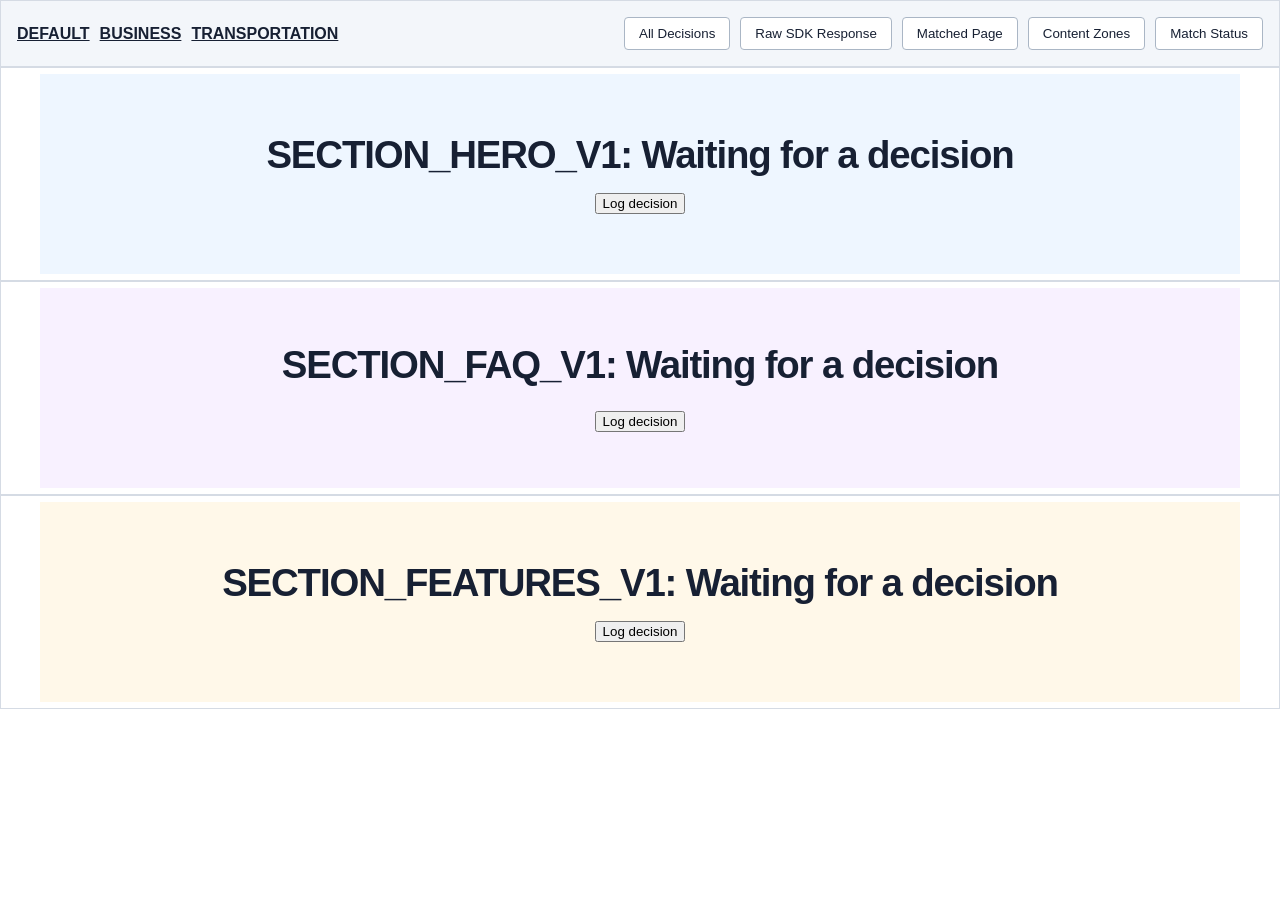
==== index-optimizely.html @ 622ed7cf "Serve saved AEM fragments for personalization demo" ====
<!doctype html>
<html lang="en">
<head>
  <!-- Google Tag Manager -->
  <script>
    (function(w,d,s,l,i){w[l]=w[l]||[];w[l].push({'gtm.start':
        new Date().getTime(),event:'gtm.js'});var f=d.getElementsByTagName(s)[0],
      j=d.createElement(s),dl=l!='dataLayer'?'&l='+l:'';j.async=true;j.src=
      'https://www.googletagmanager.com/gtm.js?id='+i+dl;f.parentNode.insertBefore(j,f);
    })(window,document,'script','dataLayer','GTM-MMB8X5HR');
  </script>
  <!-- End Google Tag Manager -->
  <!-- Optimizely Script -->

  <script>(function() {
    var a = 24176680311
      , c = "https:" == document.location.protocol ? "https://" : "http://"
      , b = document.createElement("script");
    b.type = "text/javascript";
    b.async = !!0;
    b.src = c + "www.vodafone.com.au/js/" + a + ".js";
    a = document.getElementsByTagName("script")[0];
    a.parentNode.insertBefore(b, a)})();</script>

  <!-- End Optimizely Script -->
  <!-- Registers the Vodafone custom element used by the AEM banner fragments. -->
  <script defer src="./assets/vodafone/js/hero-banner.min.js"></script>
  <meta charset="UTF-8" />
  <meta name="viewport" content="width=device-width, initial-scale=1.0" />
  <title>Home</title>
  <link rel="stylesheet" href="style.css" />
  <style>
      main .section-content { flex-direction: column; gap: 16px; }
  </style>
</head>
<body>
<main>
  <div class="debug-toolbar">
    <nav class="experience-links" aria-label="Experience selection">
      <a href="?" data-utm-source="">DEFAULT</a>
      <a href="?utm_source=BUSINESS" data-utm-source="BUSINESS">BUSINESS</a>
      <a href="?utm_source=TRANSPORTATION" data-utm-source="TRANSPORTATION">TRANSPORTATION</a>
    </nav>
    <div class="debug-actions" role="group" aria-label="Personalization debug actions">
      <button type="button" data-debug-action="decisions">All Decisions</button>
      <button type="button" data-debug-action="raw">Raw SDK Response</button>
      <button type="button" data-debug-action="page">Matched Page</button>
      <button type="button" data-debug-action="zones">Content Zones</button>
      <button type="button" data-debug-action="status">Match Status</button>
    </div>
  </div>


  <section id="section-hero">
    <div class="page-section hero-default">
      <div class="section-content">
        <h1>SECTION_HERO_V1: Waiting for a decision</h1>
        <button type="button" class="log-decision">Log decision</button>
      </div>
    </div>
  </section>

  <section id="section-faq">
    <div class="page-section faq">
      <div class="section-content">
        <h1>SECTION_FAQ_V1: Waiting for a decision</h1>
        <button type="button" class="log-decision">Log decision</button>
      </div>
    </div>
  </section>

  <section id="section-features">
    <div class="page-section features">
      <div class="section-content">
        <h1>SECTION_FEATURES_V1: Waiting for a decision</h1>
        <button type="button" class="log-decision">Log decision</button>
      </div>
    </div>
  </section>
</main>

<script type="module">
  import { applyPersonalizationFromOptimizely, connectToDecisions, debugOptimizely } from './personalization-optimizely.js';
  import { connectDecisionDebug } from './debug.js';

  debugOptimizely();

  connectToDecisions(applyPersonalizationFromOptimizely, 'main');

  connectDecisionDebug('main');
</script>
</body>
</html>
---- style.css ----
:root {
  font-family: Arial, Helvetica, sans-serif;
  color: #172033;
  background: #ffffff;
}

* {
  box-sizing: border-box;
}

body {
  margin: 0;
}

main > section {
  min-height: 200px;
  border: 1px solid #d5dbe4;
}

.page-section {
  padding: 6px 16px;
}

.section-content {
  width: min(100%, 1200px);
  min-height: 200px;
  margin: 0 auto;
  display: flex;
  align-items: center;
  justify-content: center;
  padding: 16px;
  text-align: center;
}

.page-section h1,
.page-section h2 {
  margin: 0;
  font-size: clamp(1.5rem, 3vw, 2.5rem);
  line-height: 1.1;
  letter-spacing: -0.03em;
  overflow-wrap: anywhere;
}

.feature-grid {
  width: 100%;
  display: flex;
  flex-wrap: wrap;
  justify-content: center;
  align-items: stretch;
  gap: 24px;
}

.feature-item {
  flex: 0 1 calc((100% - 72px) / 4);
  min-width: 190px;
  display: grid;
  grid-template-rows: 76px 3.9rem auto;
  align-items: start;
  text-align: center;
}

.feature-item img {
  width: 64px;
  height: 64px;
  display: block;
  margin: 0 auto;
}

.feature-item h2 {
  align-self: center;
  font-size: clamp(1.1rem, 1.6vw, 1.4rem);
  letter-spacing: -0.02em;
}

.feature-item p {
  margin: 0;
  font-size: 1rem;
  line-height: 1.4;
}

.faq .section-content {
  flex-direction: column;
  justify-content: center;
  gap: 24px;
}

.faq-grid {
  width: 100%;
  display: flex;
  flex-wrap: wrap;
  justify-content: center;
  gap: 20px;
}

.faq-item {
  flex: 0 1 calc((100% - 40px) / 3);
  min-width: 220px;
  min-height: 180px;
  padding: 24px;
  background: #ffffff;
  box-shadow: 0 6px 18px rgb(23 32 51 / 12%);
  text-align: center;
}

.faq-item img {
  width: 48px;
  height: 48px;
}

.faq-item h3 {
  margin: 12px 0 8px;
  font-size: 1.25rem;
}

.faq-item p {
  margin: 0;
  line-height: 1.4;
}

.hero-default .section-content {
  background: #eef6ff;
}

.hero-business .section-content {
  background: #f2f8f1;
}

.hero-transportation .section-content {
  background: #f2f8f1;
}


.features .section-content {
  background: #fff8e9;
}

.faq .section-content {
  background: #f8f1ff;
}

.contacts .section-content {
  background: #eefafa;
}

/* Wrapper-based personalization hides only the selected point's alternatives. */
[data-personalization-point] > [data-personalization-experience][hidden] {
  display: none !important;
}

.debug-toolbar {
  width: 100%;
  display: flex;
  flex-wrap: wrap;
  justify-content: space-between;
  align-items: center;
  gap: 12px;
  padding: 16px;
  background: #f3f6fa;
  border: 1px solid #d5dbe4;
}

.debug-toolbar button {
  padding: 8px 14px;
  border: 1px solid #aab6c5;
  border-radius: 4px;
  background: #fff;
  color: #172033;
  cursor: pointer;
}

.debug-toolbar button:hover {
  background: #e7edf5;
}

.experience-links,
.debug-actions {
  display: flex;
  align-items: center;
  flex-wrap: wrap;
  gap: 10px;
}

.experience-links a {
  color: #172033;
  font-weight: 600;
}

.debug-actions {
  margin-left: auto;
  justify-content: flex-end;
}
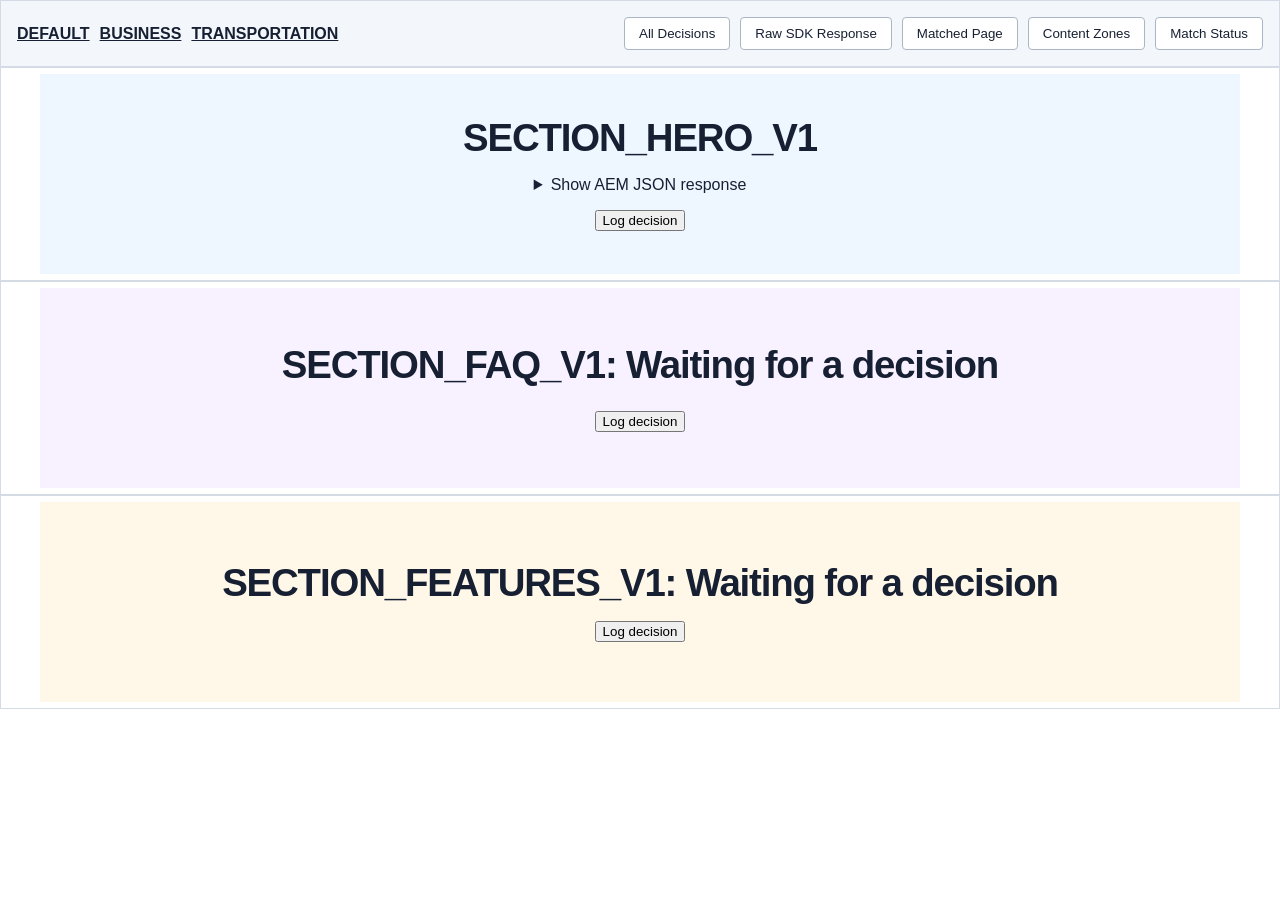
==== commit 4d219e16: "Display saved AEM JSON for personalization decisions" ====
--- a/index-optimizely.html
+++ b/index-optimizely.html
@@ -10,27 +10,14 @@
     })(window,document,'script','dataLayer','GTM-MMB8X5HR');
   </script>
   <!-- End Google Tag Manager -->
-  <!-- Optimizely Script -->
-
-  <script>(function() {
-    var a = 24176680311
-      , c = "https:" == document.location.protocol ? "https://" : "http://"
-      , b = document.createElement("script");
-    b.type = "text/javascript";
-    b.async = !!0;
-    b.src = c + "www.vodafone.com.au/js/" + a + ".js";
-    a = document.getElementsByTagName("script")[0];
-    a.parentNode.insertBefore(b, a)})();</script>
-
-  <!-- End Optimizely Script -->
-  <!-- Registers the Vodafone custom element used by the AEM banner fragments. -->
-  <script defer src="./assets/vodafone/js/hero-banner.min.js"></script>
   <meta charset="UTF-8" />
   <meta name="viewport" content="width=device-width, initial-scale=1.0" />
   <title>Home</title>
   <link rel="stylesheet" href="style.css" />
   <style>
       main .section-content { flex-direction: column; gap: 16px; }
+      .section-content details { width: 100%; }
+      .section-content pre { white-space: pre-wrap; overflow-wrap: anywhere; max-height: 400px; overflow: auto; }
   </style>
 </head>
 <body>
@@ -54,7 +41,11 @@
   <section id="section-hero">
     <div class="page-section hero-default">
       <div class="section-content">
-        <h1>SECTION_HERO_V1: Waiting for a decision</h1>
+        <h1>SECTION_HERO_V1</h1>
+        <details>
+          <summary>Show AEM JSON response</summary>
+          <pre data-personalization-json aria-live="polite">Waiting for a decision.</pre>
+        </details>
         <button type="button" class="log-decision">Log decision</button>
       </div>
     </div>
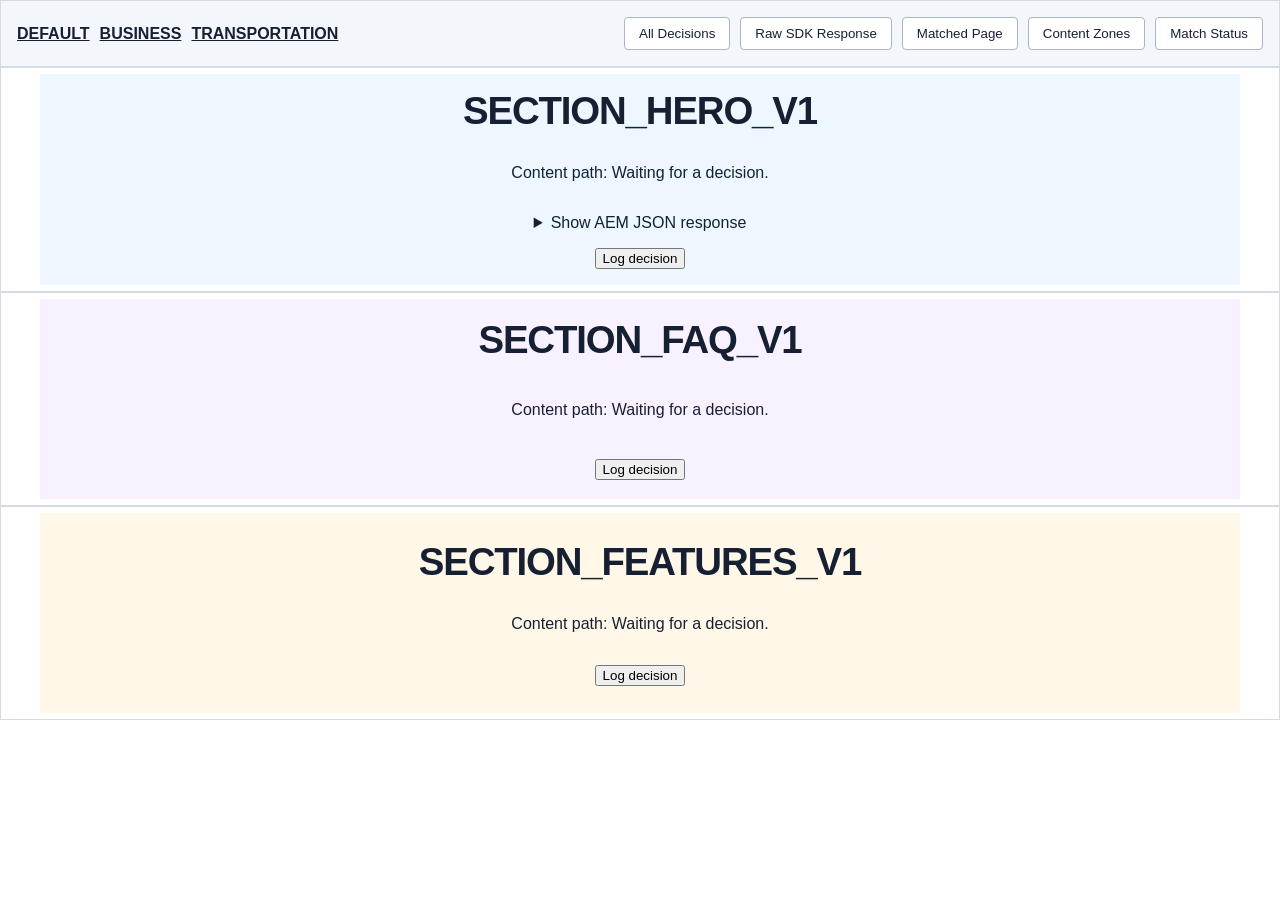
==== commit 500c9336: "Show content path for personalization sections" ====
--- a/index-optimizely.html
+++ b/index-optimizely.html
@@ -42,6 +42,7 @@
     <div class="page-section hero-default">
       <div class="section-content">
         <h1>SECTION_HERO_V1</h1>
+        <p data-personalization-content-path aria-live="polite">Content path: Waiting for a decision.</p>
         <details>
           <summary>Show AEM JSON response</summary>
           <pre data-personalization-json aria-live="polite">Waiting for a decision.</pre>
@@ -54,7 +55,8 @@
   <section id="section-faq">
     <div class="page-section faq">
       <div class="section-content">
-        <h1>SECTION_FAQ_V1: Waiting for a decision</h1>
+        <h1>SECTION_FAQ_V1</h1>
+        <p data-personalization-content-path aria-live="polite">Content path: Waiting for a decision.</p>
         <button type="button" class="log-decision">Log decision</button>
       </div>
     </div>
@@ -63,7 +65,8 @@
   <section id="section-features">
     <div class="page-section features">
       <div class="section-content">
-        <h1>SECTION_FEATURES_V1: Waiting for a decision</h1>
+        <h1>SECTION_FEATURES_V1</h1>
+        <p data-personalization-content-path aria-live="polite">Content path: Waiting for a decision.</p>
         <button type="button" class="log-decision">Log decision</button>
       </div>
     </div>
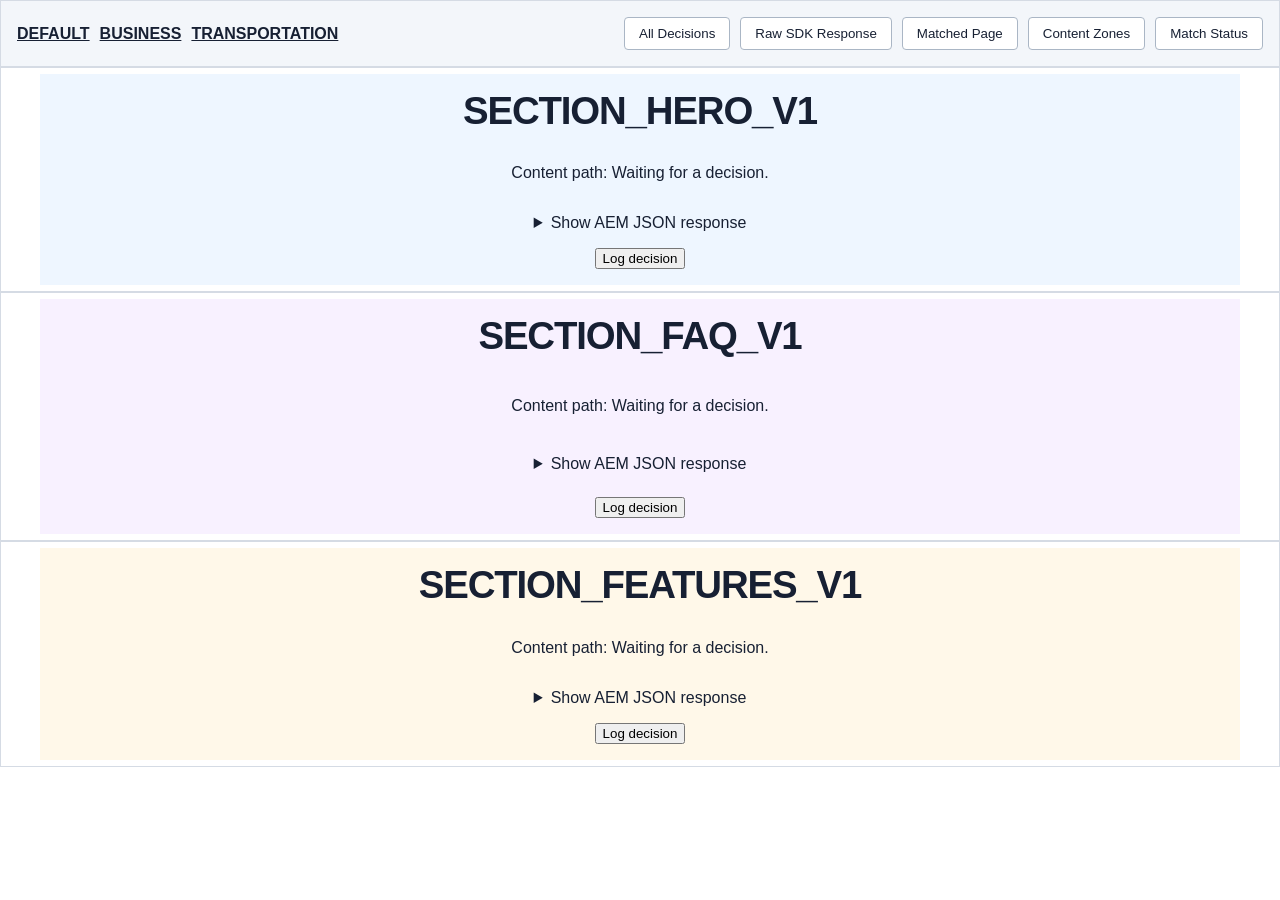
==== commit 7f7bd2ba: "Show personalization responses for all sections" ====
--- a/index-optimizely.html
+++ b/index-optimizely.html
@@ -57,6 +57,10 @@
       <div class="section-content">
         <h1>SECTION_FAQ_V1</h1>
         <p data-personalization-content-path aria-live="polite">Content path: Waiting for a decision.</p>
+        <details>
+          <summary>Show AEM JSON response</summary>
+          <pre data-personalization-json aria-live="polite">Waiting for a decision.</pre>
+        </details>
         <button type="button" class="log-decision">Log decision</button>
       </div>
     </div>
@@ -67,6 +71,10 @@
       <div class="section-content">
         <h1>SECTION_FEATURES_V1</h1>
         <p data-personalization-content-path aria-live="polite">Content path: Waiting for a decision.</p>
+        <details>
+          <summary>Show AEM JSON response</summary>
+          <pre data-personalization-json aria-live="polite">Waiting for a decision.</pre>
+        </details>
         <button type="button" class="log-decision">Log decision</button>
       </div>
     </div>
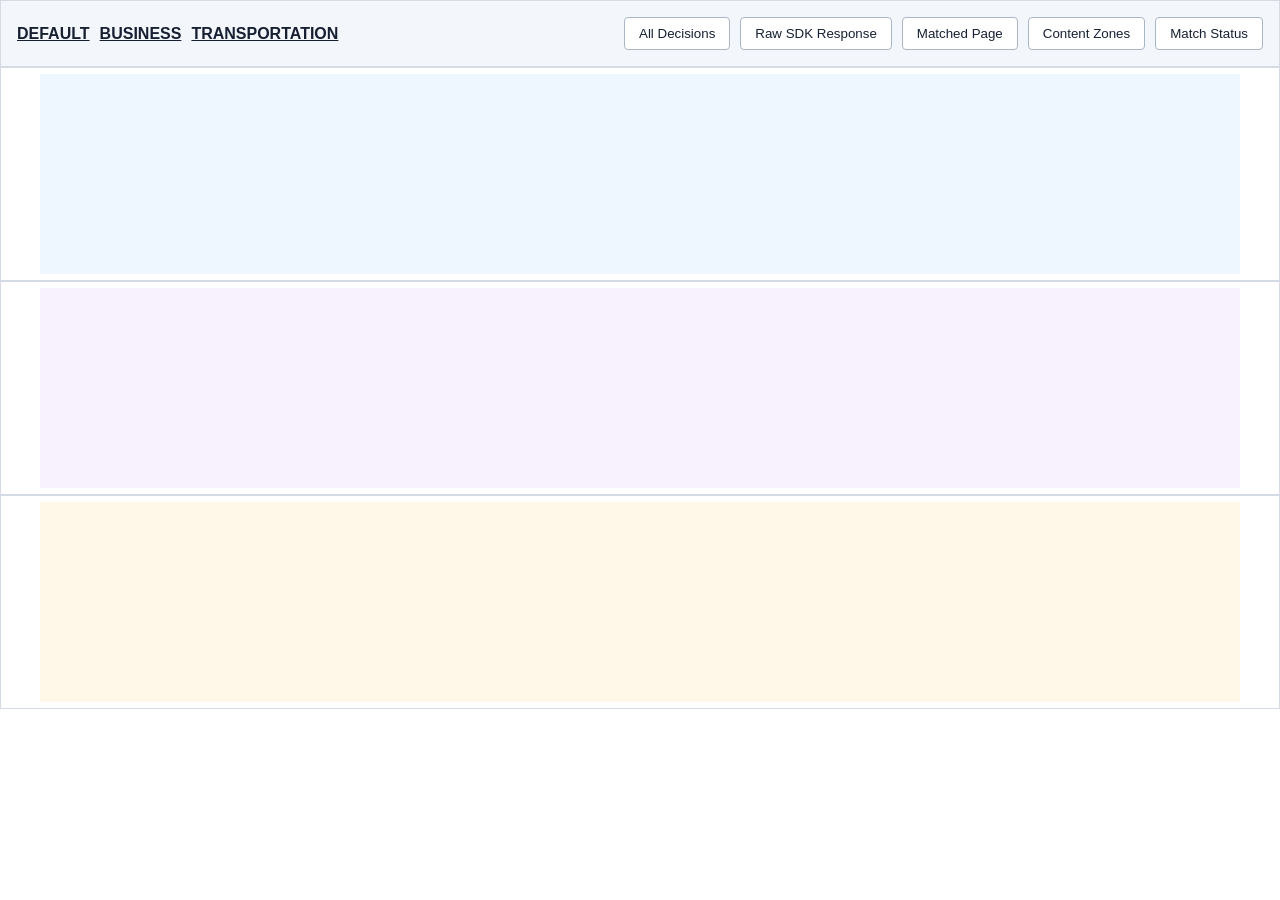
==== commit a0d316ee: "init" ====
--- a/index-optimizely.html
+++ b/index-optimizely.html
@@ -9,15 +9,33 @@
       'https://www.googletagmanager.com/gtm.js?id='+i+dl;f.parentNode.insertBefore(j,f);
     })(window,document,'script','dataLayer','GTM-MMB8X5HR');
   </script>
+
+
+
   <!-- End Google Tag Manager -->
+
+  <!-- Optimizely Script -->
+
+  <script>(function() {
+    var a = 24176680311
+            , c = "https:" == document.location.protocol ? "https://" : "http://"
+            , b = document.createElement("script");
+    b.type = "text/javascript";
+    b.async = !!0;
+    b.src = c + "www.vodafone.com.au/js/" + a + ".js";
+    a = document.getElementsByTagName("script")[0];
+    a.parentNode.insertBefore(b, a)})();</script>
+
+  <!-- End Optimizely Script -->
+
   <meta charset="UTF-8" />
   <meta name="viewport" content="width=device-width, initial-scale=1.0" />
   <title>Home</title>
   <link rel="stylesheet" href="style.css" />
   <style>
       main .section-content { flex-direction: column; gap: 16px; }
-      .section-content details { width: 100%; }
-      .section-content pre { white-space: pre-wrap; overflow-wrap: anywhere; max-height: 400px; overflow: auto; }
+      main section details { width: 100%; }
+      main section pre { white-space: pre-wrap; overflow-wrap: anywhere; max-height: 400px; overflow: auto; }
   </style>
 </head>
 <body>
@@ -41,13 +59,6 @@
   <section id="section-hero">
     <div class="page-section hero-default">
       <div class="section-content">
-        <h1>SECTION_HERO_V1</h1>
-        <p data-personalization-content-path aria-live="polite">Content path: Waiting for a decision.</p>
-        <details>
-          <summary>Show AEM JSON response</summary>
-          <pre data-personalization-json aria-live="polite">Waiting for a decision.</pre>
-        </details>
-        <button type="button" class="log-decision">Log decision</button>
       </div>
     </div>
   </section>
@@ -55,13 +66,6 @@
   <section id="section-faq">
     <div class="page-section faq">
       <div class="section-content">
-        <h1>SECTION_FAQ_V1</h1>
-        <p data-personalization-content-path aria-live="polite">Content path: Waiting for a decision.</p>
-        <details>
-          <summary>Show AEM JSON response</summary>
-          <pre data-personalization-json aria-live="polite">Waiting for a decision.</pre>
-        </details>
-        <button type="button" class="log-decision">Log decision</button>
       </div>
     </div>
   </section>
@@ -69,25 +73,14 @@
   <section id="section-features">
     <div class="page-section features">
       <div class="section-content">
-        <h1>SECTION_FEATURES_V1</h1>
-        <p data-personalization-content-path aria-live="polite">Content path: Waiting for a decision.</p>
-        <details>
-          <summary>Show AEM JSON response</summary>
-          <pre data-personalization-json aria-live="polite">Waiting for a decision.</pre>
-        </details>
-        <button type="button" class="log-decision">Log decision</button>
       </div>
     </div>
   </section>
 </main>
 
+<script src="./personalization-salesforce-optimizely.js"></script>
 <script type="module">
-  import { applyPersonalizationFromOptimizely, connectToDecisions, debugOptimizely } from './personalization-optimizely.js';
   import { connectDecisionDebug } from './debug.js';
-
-  debugOptimizely();
-
-  connectToDecisions(applyPersonalizationFromOptimizely, 'main');
 
   connectDecisionDebug('main');
 </script>
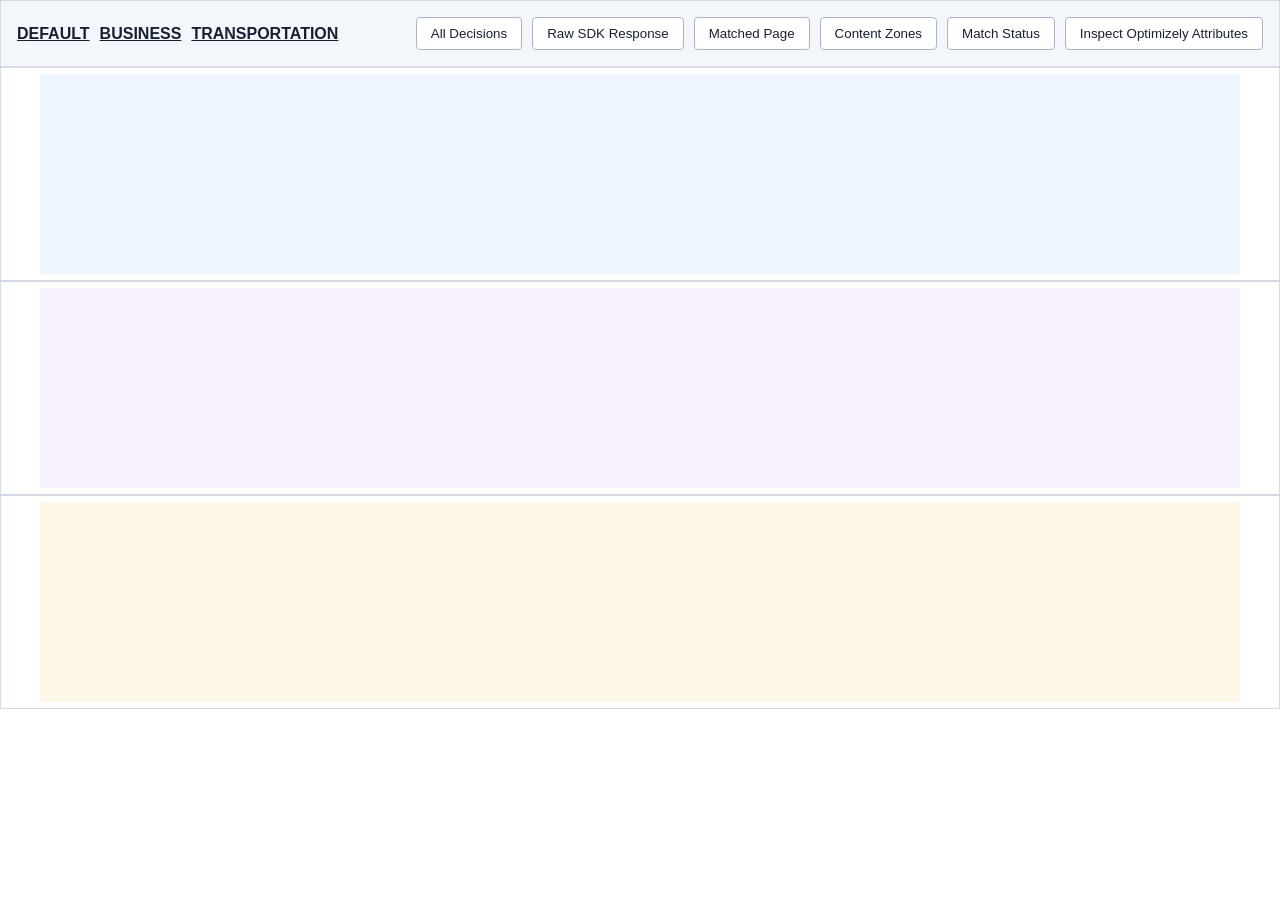
==== commit b1c4682e: "init" ====
--- a/index-optimizely.html
+++ b/index-optimizely.html
@@ -4,9 +4,9 @@
   <!-- Google Tag Manager -->
   <script>
     (function(w,d,s,l,i){w[l]=w[l]||[];w[l].push({'gtm.start':
-        new Date().getTime(),event:'gtm.js'});var f=d.getElementsByTagName(s)[0],
-      j=d.createElement(s),dl=l!='dataLayer'?'&l='+l:'';j.async=true;j.src=
-      'https://www.googletagmanager.com/gtm.js?id='+i+dl;f.parentNode.insertBefore(j,f);
+              new Date().getTime(),event:'gtm.js'});var f=d.getElementsByTagName(s)[0],
+            j=d.createElement(s),dl=l!='dataLayer'?'&l='+l:'';j.async=true;j.src=
+            'https://www.googletagmanager.com/gtm.js?id='+i+dl;f.parentNode.insertBefore(j,f);
     })(window,document,'script','dataLayer','GTM-MMB8X5HR');
   </script>
 
@@ -33,9 +33,9 @@
   <title>Home</title>
   <link rel="stylesheet" href="style.css" />
   <style>
-      main .section-content { flex-direction: column; gap: 16px; }
-      main section details { width: 100%; }
-      main section pre { white-space: pre-wrap; overflow-wrap: anywhere; max-height: 400px; overflow: auto; }
+    main .section-content { flex-direction: column; gap: 16px; }
+    main section details { width: 100%; }
+    main section pre { white-space: pre-wrap; overflow-wrap: anywhere; max-height: 400px; overflow: auto; }
   </style>
 </head>
 <body>
@@ -52,6 +52,7 @@
       <button type="button" data-debug-action="page">Matched Page</button>
       <button type="button" data-debug-action="zones">Content Zones</button>
       <button type="button" data-debug-action="status">Match Status</button>
+      <button type="button" data-optimizely-attribute-inspect>Inspect Optimizely Attributes</button>
     </div>
   </div>
 
@@ -78,7 +79,7 @@
   </section>
 </main>
 
-<script src="./personalization-salesforce-optimizely.js"></script>
+<script src="./personalization-optimizely-custom-attributes.js"></script>
 <script type="module">
   import { connectDecisionDebug } from './debug.js';
 
